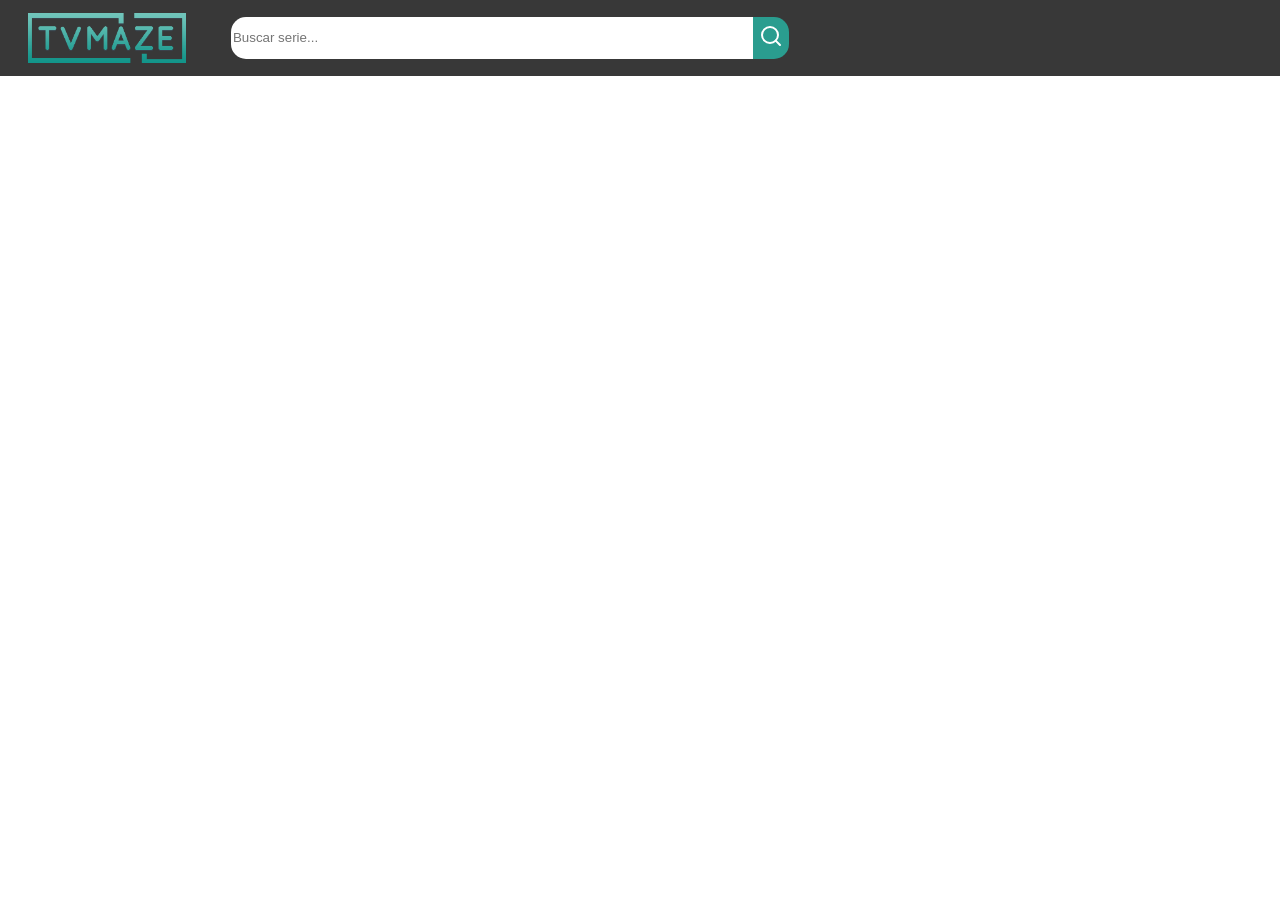
==== index.html @ a22d1441 "basic header w/search input (html/sass)" ====
<!DOCTYPE html>
<html lang="es">
    <head>
        <meta charset="UTF-8">
        <meta name="viewport" content="width=device-width, initial-scale=1.0">
        <link rel="preconnect" href="https://fonts.googleapis.com">
        <link rel="preconnect" href="https://fonts.gstatic.com" crossorigin>
        <link href="https://fonts.googleapis.com/css2?family=Open+Sans:ital,wght@0,300..800;1,300..800&display=swap" rel="stylesheet">
        <link rel="stylesheet" href="css/styles.css">
        <script src="js/functions.js" async></script>
    </head>
    <body>
        <header class="header">
            <i class="header__logo-container"><img src="img/tvm-header-logo.png" class="header__logo"></i>
            <div class="header__search">
                <input type="text" class="header__search-input" placeholder="Buscar serie..."/>
                <button class="header__search-button"><i><img src="img/search.svg"></i></button>
            </div>
        </header>
        <main>
            <div class="showcard exampleCard">
                
            </div>
        </main>
        
    </body>
</html>
---- css/styles.css ----
.header__search, .header__logo-container, .header {
  display: flex;
  align-items: center;
}

body {
  margin: 0;
}

.header {
  padding: 1%;
  width: auto;
  height: auto;
  background-color: #383838;
}
.header__logo {
  padding-left: 15px;
  padding-right: 45px;
  height: 50px;
}
.header__search {
  flex-grow: 1;
  height: 50px;
}
.header__search-input {
  border: none;
  width: 50%;
  height: 40px;
  border-radius: 15px 0px 0px 15px;
}
.header__search-button {
  height: 42px;
  border: none;
  border-radius: 0px 15px 15px 0px;
  background-color: #2a9d8f;
}/*# sourceMappingURL=styles.css.map */
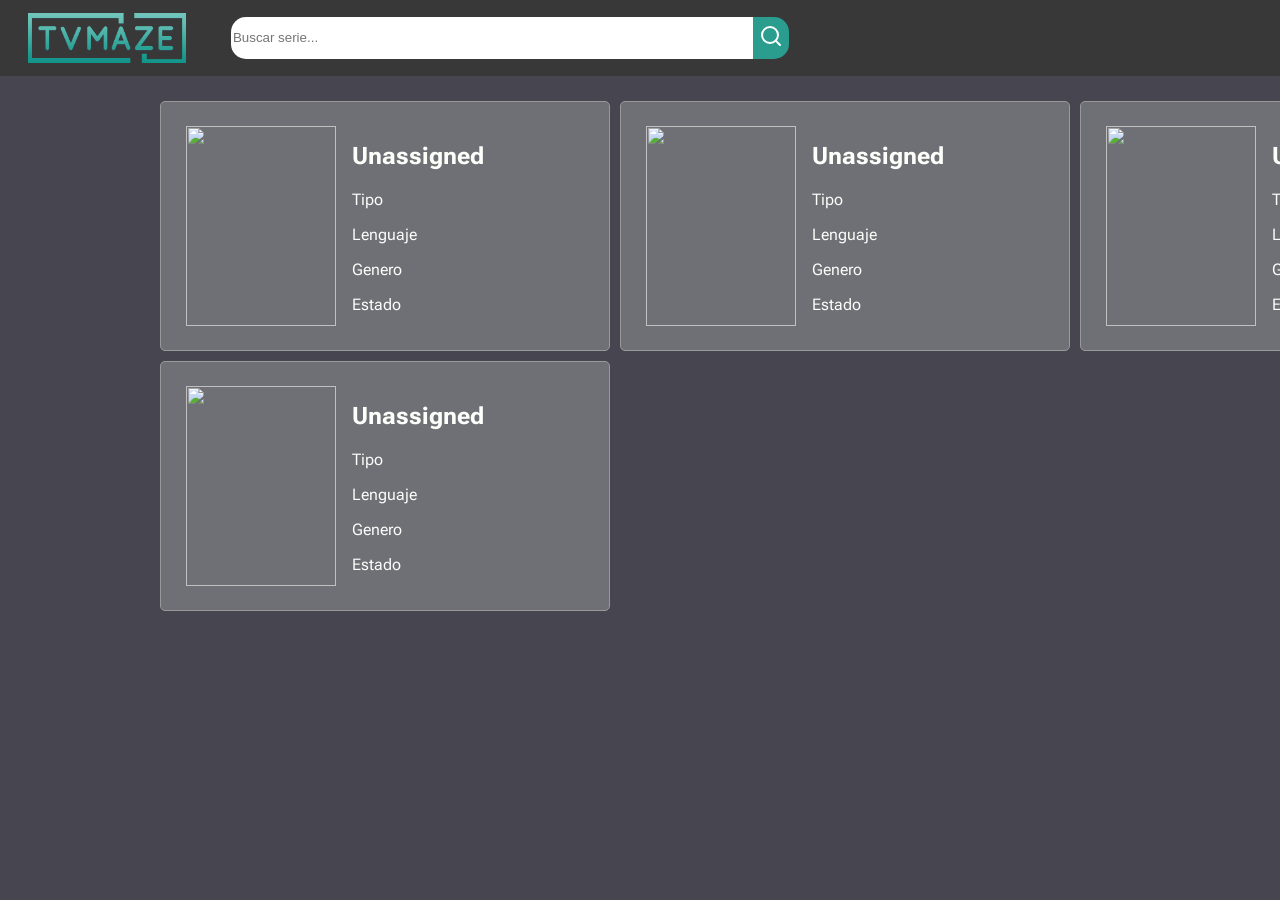
==== commit 3713dedb: "basic style css" ====
--- a/index.html
+++ b/index.html
@@ -5,22 +5,70 @@
         <meta name="viewport" content="width=device-width, initial-scale=1.0">
         <link rel="preconnect" href="https://fonts.googleapis.com">
         <link rel="preconnect" href="https://fonts.gstatic.com" crossorigin>
-        <link href="https://fonts.googleapis.com/css2?family=Open+Sans:ital,wght@0,300..800;1,300..800&display=swap" rel="stylesheet">
+        <link href="https://fonts.googleapis.com/css2?family=Roboto+Flex:opsz,wght,XOPQ,XTRA,YOPQ,YTDE,YTFI,YTLC,YTUC@8..144,100..1000,96,468,79,-203,738,514,712&display=swap" rel="stylesheet">
         <link rel="stylesheet" href="css/styles.css">
         <script src="js/functions.js" async></script>
+        <script src="https://cdn.jsdelivr.net/npm/axios/dist/axios.min.js"></script>
     </head>
     <body>
         <header class="header">
             <i class="header__logo-container"><img src="img/tvm-header-logo.png" class="header__logo"></i>
             <div class="header__search">
-                <input type="text" class="header__search-input" placeholder="Buscar serie..."/>
-                <button class="header__search-button"><i><img src="img/search.svg"></i></button>
+                <input type="text" class="header__search-input" id="search-input" placeholder="Buscar serie..."/>
+                <button class="header__search-button" id="search-button"><i><img src="img/search.svg"></i></button>
             </div>
         </header>
         <main>
-            <div class="showcard exampleCard">
-                
-            </div>
+            <article class="cards">
+                <section class="showcard">
+                    <div class="showcard__image-container">
+                        <img src="https://w0.peakpx.com/wallpaper/747/891/HD-wallpaper-no-signal-tv-broken-no-signal-messed-up-tv.jpg" class="showcard__image">
+                    </div>
+                    <div class="showcard__info">
+                        <h2 class="showcard__info-name">Unassigned</h2>
+                        <p>Tipo</p>
+                        <p>Lenguaje</p>
+                        <p>Genero</p>
+                        <p>Estado</p>
+                    </div>
+                </section>
+                <section class="showcard">
+                    <div class="showcard__image-container">
+                        <img src="https://w0.peakpx.com/wallpaper/747/891/HD-wallpaper-no-signal-tv-broken-no-signal-messed-up-tv.jpg" class="showcard__image">
+                    </div>
+                    <div class="showcard__info">
+                        <h2 class="showcard__info-name">Unassigned</h2>
+                        <p>Tipo</p>
+                        <p>Lenguaje</p>
+                        <p>Genero</p>
+                        <p>Estado</p>
+                    </div>
+                </section>
+                <section class="showcard">
+                    <div class="showcard__image-container">
+                        <img src="https://w0.peakpx.com/wallpaper/747/891/HD-wallpaper-no-signal-tv-broken-no-signal-messed-up-tv.jpg" class="showcard__image">
+                    </div>
+                    <div class="showcard__info">
+                        <h2 class="showcard__info-name">Unassigned</h2>
+                        <p>Tipo</p>
+                        <p>Lenguaje</p>
+                        <p>Genero</p>
+                        <p>Estado</p>
+                    </div>
+                </section>
+                <section class="showcard">
+                    <div class="showcard__image-container">
+                        <img src="https://w0.peakpx.com/wallpaper/747/891/HD-wallpaper-no-signal-tv-broken-no-signal-messed-up-tv.jpg" class="showcard__image">
+                    </div>
+                    <div class="showcard__info">
+                        <h2 class="showcard__info-name">Unassigned</h2>
+                        <p>Tipo</p>
+                        <p>Lenguaje</p>
+                        <p>Genero</p>
+                        <p>Estado</p>
+                    </div>
+                </section>
+            </article>
         </main>
         
     </body>
--- a/css/styles.css
+++ b/css/styles.css
@@ -1,10 +1,11 @@
-.header__search, .header__logo-container, .header {
+.showcard__image-container, .showcard, .header__search, .header__logo-container, .header {
   display: flex;
   align-items: center;
 }
 
 body {
   margin: 0;
+  background-color: #474650;
 }
 
 .header {
@@ -33,4 +34,44 @@
   border: none;
   border-radius: 0px 15px 15px 0px;
   background-color: #2a9d8f;
+}
+
+.showcard {
+  background-color: #6f7076;
+  border-radius: 5px;
+  border-color: #999;
+  border-width: 1px;
+  border-style: solid;
+  box-sizing: border-box;
+  width: 450px;
+  height: 250px;
+  padding: 10px;
+}
+.showcard__image {
+  width: 150px;
+  height: 200px;
+  -o-object-fit: fill;
+     object-fit: fill;
+}
+.showcard__image-container {
+  width: 150px;
+  height: 200px;
+  margin-left: 15px;
+}
+.showcard__info {
+  flex-grow: 1;
+  color: #fdfdfa;
+  font-family: "Roboto Flex", sans-serif;
+  padding-left: 1em;
+}
+
+.cards {
+  margin-top: 25px;
+  margin-left: auto;
+  margin-right: auto;
+  display: grid;
+  width: 75%;
+  grid-template-columns: repeat(3, 1fr);
+  gap: 10px;
+  justify-items: center;
 }/*# sourceMappingURL=styles.css.map */
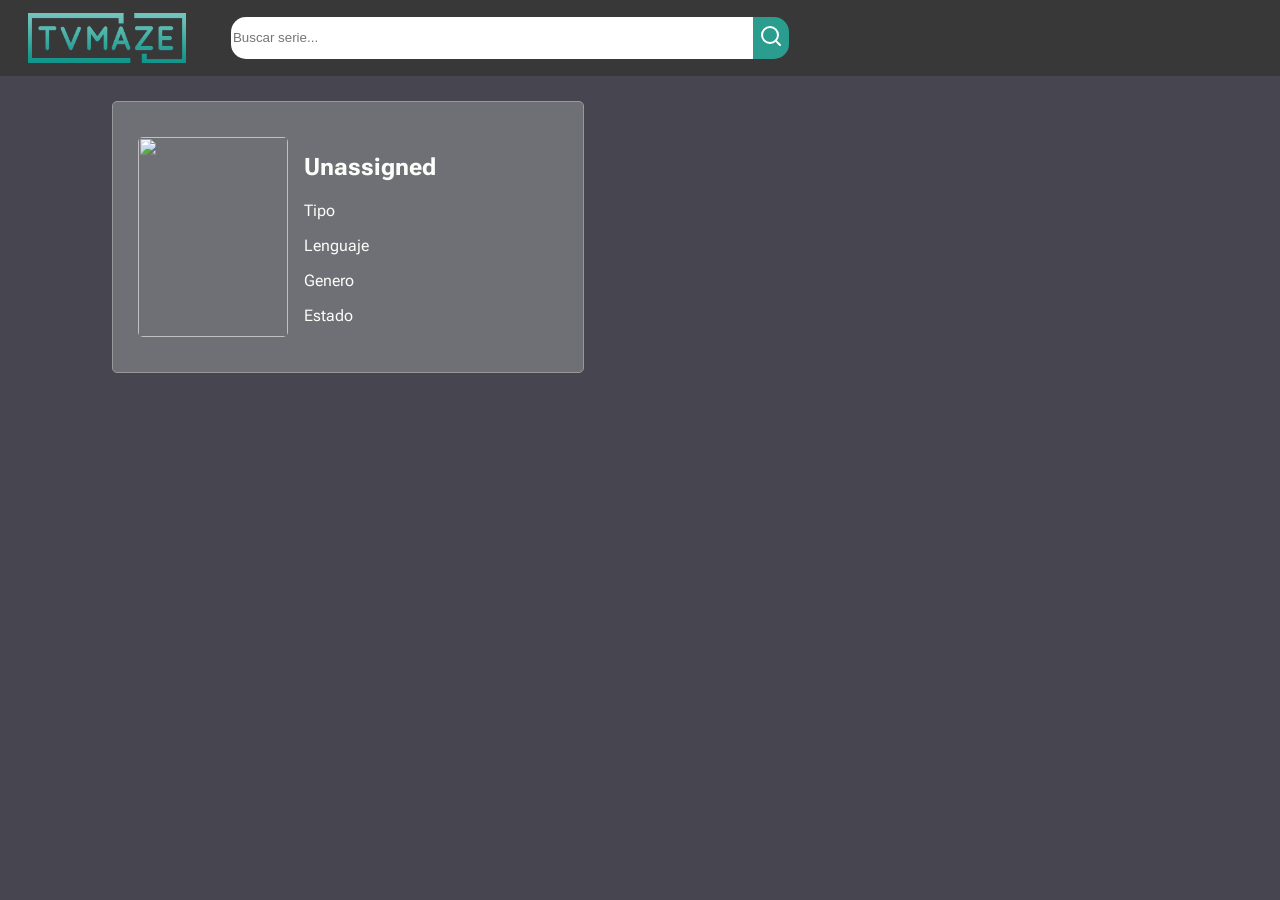
==== commit 5ee4bf4f: "js function for adding cards" ====
--- a/index.html
+++ b/index.html
@@ -19,53 +19,17 @@
             </div>
         </header>
         <main>
-            <article class="cards">
+            <article class="cards" id="cardGrid">
                 <section class="showcard">
                     <div class="showcard__image-container">
                         <img src="https://w0.peakpx.com/wallpaper/747/891/HD-wallpaper-no-signal-tv-broken-no-signal-messed-up-tv.jpg" class="showcard__image">
                     </div>
                     <div class="showcard__info">
                         <h2 class="showcard__info-name">Unassigned</h2>
-                        <p>Tipo</p>
-                        <p>Lenguaje</p>
-                        <p>Genero</p>
-                        <p>Estado</p>
-                    </div>
-                </section>
-                <section class="showcard">
-                    <div class="showcard__image-container">
-                        <img src="https://w0.peakpx.com/wallpaper/747/891/HD-wallpaper-no-signal-tv-broken-no-signal-messed-up-tv.jpg" class="showcard__image">
-                    </div>
-                    <div class="showcard__info">
-                        <h2 class="showcard__info-name">Unassigned</h2>
-                        <p>Tipo</p>
-                        <p>Lenguaje</p>
-                        <p>Genero</p>
-                        <p>Estado</p>
-                    </div>
-                </section>
-                <section class="showcard">
-                    <div class="showcard__image-container">
-                        <img src="https://w0.peakpx.com/wallpaper/747/891/HD-wallpaper-no-signal-tv-broken-no-signal-messed-up-tv.jpg" class="showcard__image">
-                    </div>
-                    <div class="showcard__info">
-                        <h2 class="showcard__info-name">Unassigned</h2>
-                        <p>Tipo</p>
-                        <p>Lenguaje</p>
-                        <p>Genero</p>
-                        <p>Estado</p>
-                    </div>
-                </section>
-                <section class="showcard">
-                    <div class="showcard__image-container">
-                        <img src="https://w0.peakpx.com/wallpaper/747/891/HD-wallpaper-no-signal-tv-broken-no-signal-messed-up-tv.jpg" class="showcard__image">
-                    </div>
-                    <div class="showcard__info">
-                        <h2 class="showcard__info-name">Unassigned</h2>
-                        <p>Tipo</p>
-                        <p>Lenguaje</p>
-                        <p>Genero</p>
-                        <p>Estado</p>
+                        <p class="showcard__info-type">Tipo</p>
+                        <p class="showcard__info-lang">Lenguaje</p>
+                        <p class="showcard__info-genre">Genero</p>
+                        <p class="showcard__info-status">Estado</p>
                     </div>
                 </section>
             </article>
--- a/css/styles.css
+++ b/css/styles.css
@@ -42,7 +42,6 @@
   border-color: #999;
   border-width: 1px;
   border-style: solid;
-  box-sizing: border-box;
   width: 450px;
   height: 250px;
   padding: 10px;
@@ -52,6 +51,7 @@
   height: 200px;
   -o-object-fit: fill;
      object-fit: fill;
+  border-radius: 5px;
 }
 .showcard__image-container {
   width: 150px;
@@ -66,12 +66,43 @@
 }
 
 .cards {
+  width: 100%;
+  padding-left: 5%;
+  padding-right: 5%;
   margin-top: 25px;
-  margin-left: auto;
-  margin-right: auto;
+  box-sizing: border-box;
   display: grid;
-  width: 75%;
-  grid-template-columns: repeat(3, 1fr);
-  gap: 10px;
+  grid-template-columns: repeat(3, auto);
   justify-items: center;
+  gap: 1em;
+}
+
+@media (max-width: 1600px) {
+  .cards {
+    grid-template-columns: repeat(2, 1fr);
+  }
+}
+@media (max-width: 1070px) {
+  .cards {
+    grid-template-columns: repeat(1, 1fr);
+  }
+}
+@media (max-width: 530px) {
+  .cards {
+    padding-left: 0;
+    padding-right: 0;
+    width: 100%;
+  }
+  .showcard {
+    width: 90%;
+  }
+  .showcard__image {
+    width: 125px;
+    height: 175px;
+  }
+  .showcard__image-container {
+    width: 125px;
+    height: 175px;
+    margin-left: 10px;
+  }
 }/*# sourceMappingURL=styles.css.map */
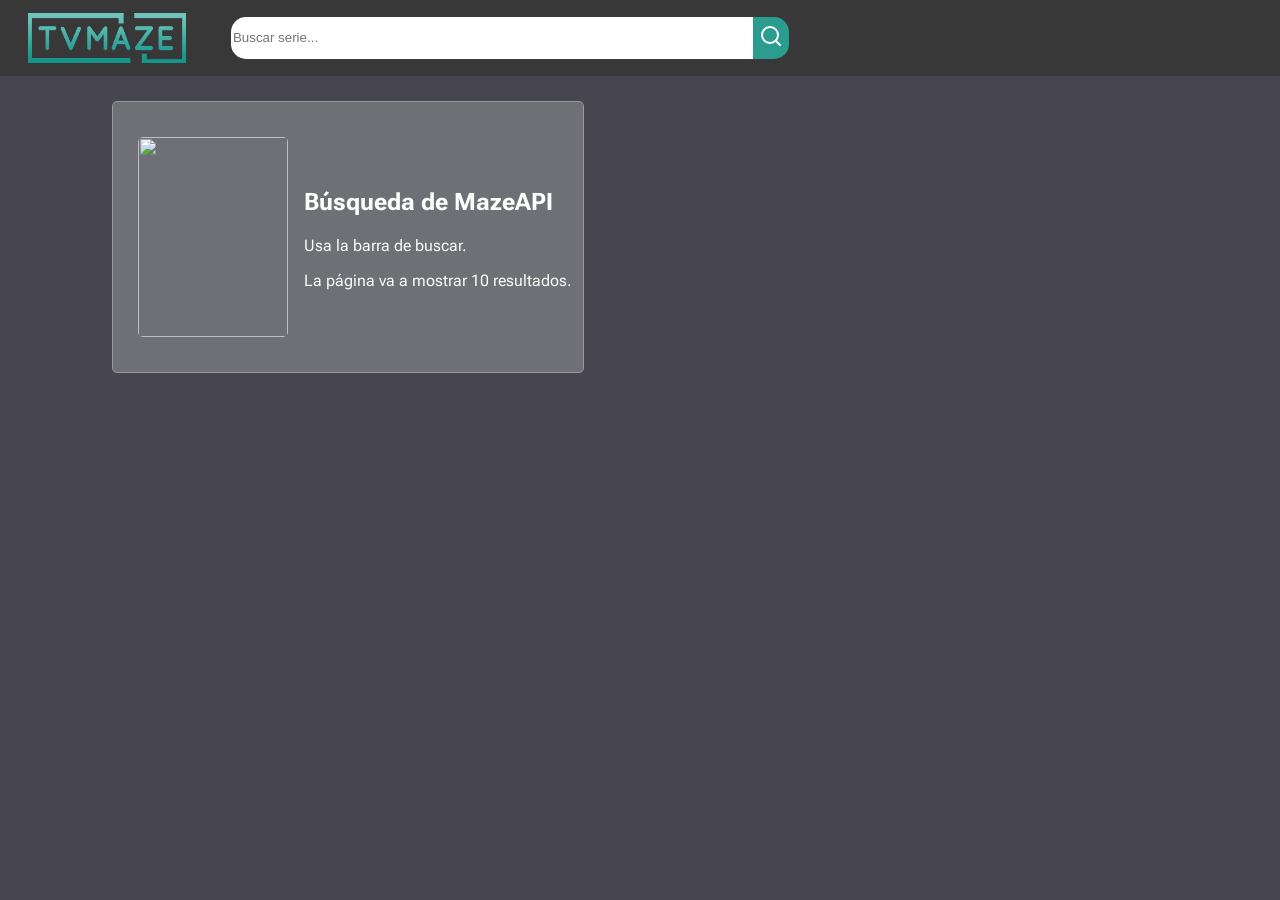
==== commit 054ba03c: "query search working" ====
--- a/index.html
+++ b/index.html
@@ -25,11 +25,11 @@
                         <img src="https://w0.peakpx.com/wallpaper/747/891/HD-wallpaper-no-signal-tv-broken-no-signal-messed-up-tv.jpg" class="showcard__image">
                     </div>
                     <div class="showcard__info">
-                        <h2 class="showcard__info-name">Unassigned</h2>
-                        <p class="showcard__info-type">Tipo</p>
-                        <p class="showcard__info-lang">Lenguaje</p>
-                        <p class="showcard__info-genre">Genero</p>
-                        <p class="showcard__info-status">Estado</p>
+                        <h2 class="showcard__info-name">Búsqueda de MazeAPI</h2>
+                        <p class="showcard__info-type">Usa la barra de buscar.</p>
+                        <p class="showcard__info-lang">La página va a mostrar 10 resultados.</p>
+                        <p class="showcard__info-genre"></p>
+                        <p class="showcard__info-status"></p>
                     </div>
                 </section>
             </article>
--- a/css/styles.css
+++ b/css/styles.css
@@ -76,6 +76,9 @@
   justify-items: center;
   gap: 1em;
 }
+.cards__default {
+  color: #fdfdfa;
+}
 
 @media (max-width: 1600px) {
   .cards {
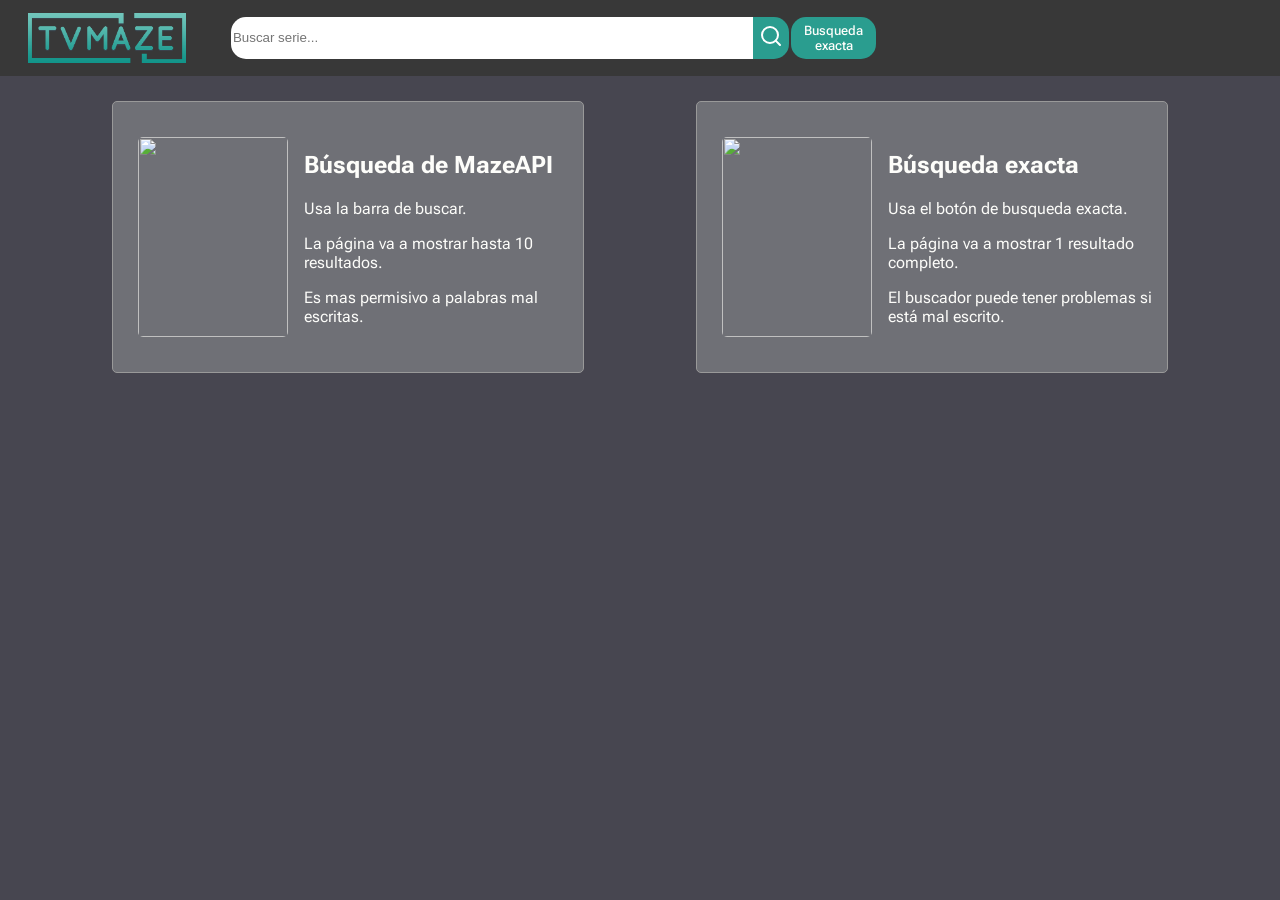
==== commit 0b5e0089: "barebones exact search" ====
--- a/index.html
+++ b/index.html
@@ -16,6 +16,7 @@
             <div class="header__search">
                 <input type="text" class="header__search-input" id="search-input" placeholder="Buscar serie..."/>
                 <button class="header__search-button" id="search-button"><i><img src="img/search.svg"></i></button>
+                <button class="header__search-button2" id="single-search-button">Busqueda exacta</button>
             </div>
         </header>
         <main>
@@ -27,8 +28,20 @@
                     <div class="showcard__info">
                         <h2 class="showcard__info-name">Búsqueda de MazeAPI</h2>
                         <p class="showcard__info-type">Usa la barra de buscar.</p>
-                        <p class="showcard__info-lang">La página va a mostrar 10 resultados.</p>
-                        <p class="showcard__info-genre"></p>
+                        <p class="showcard__info-lang">La página va a mostrar hasta 10 resultados.</p>
+                        <p class="showcard__info-genre">Es mas permisivo a palabras mal escritas.</p>
+                        <p class="showcard__info-status"></p>
+                    </div>
+                </section>
+                <section class="showcard">
+                    <div class="showcard__image-container">
+                        <img src="https://w0.peakpx.com/wallpaper/747/891/HD-wallpaper-no-signal-tv-broken-no-signal-messed-up-tv.jpg" class="showcard__image">
+                    </div>
+                    <div class="showcard__info">
+                        <h2 class="showcard__info-name">Búsqueda exacta</h2>
+                        <p class="showcard__info-type">Usa el botón de busqueda exacta.</p>
+                        <p class="showcard__info-lang">La página va a mostrar 1 resultado completo.</p>
+                        <p class="showcard__info-genre">El buscador puede tener problemas si está mal escrito.</p>
                         <p class="showcard__info-status"></p>
                     </div>
                 </section>
--- a/css/styles.css
+++ b/css/styles.css
@@ -1,6 +1,14 @@
 .showcard__image-container, .showcard, .header__search, .header__logo-container, .header {
   display: flex;
   align-items: center;
+}
+
+.header__search-button2, .header__search-button {
+  background-color: #2a9d8f;
+  color: #fdfdfa;
+  border: 0;
+  border-radius: 15px;
+  height: 42px;
 }
 
 body {
@@ -9,9 +17,9 @@
 }
 
 .header {
-  padding: 1%;
   width: auto;
   height: auto;
+  padding: 1%;
   background-color: #383838;
 }
 .header__logo {
@@ -24,16 +32,20 @@
   height: 50px;
 }
 .header__search-input {
-  border: none;
   width: 50%;
   height: 40px;
+  border: none;
   border-radius: 15px 0px 0px 15px;
 }
 .header__search-button {
-  height: 42px;
-  border: none;
   border-radius: 0px 15px 15px 0px;
-  background-color: #2a9d8f;
+  margin-right: 2px;
+}
+.header__search-button2 {
+  width: 85px;
+  border-radius: 15px;
+  font-family: "Roboto Flex", sans-serif;
+  font-weight: 500;
 }
 
 .showcard {
@@ -66,9 +78,9 @@
 }
 
 .cards {
-  width: 100%;
   padding-left: 5%;
   padding-right: 5%;
+  width: 100%;
   margin-top: 25px;
   box-sizing: border-box;
   display: grid;
@@ -91,6 +103,10 @@
   }
 }
 @media (max-width: 530px) {
+  .header__logo {
+    padding-left: 10px;
+    padding-right: 10px;
+  }
   .cards {
     padding-left: 0;
     padding-right: 0;
